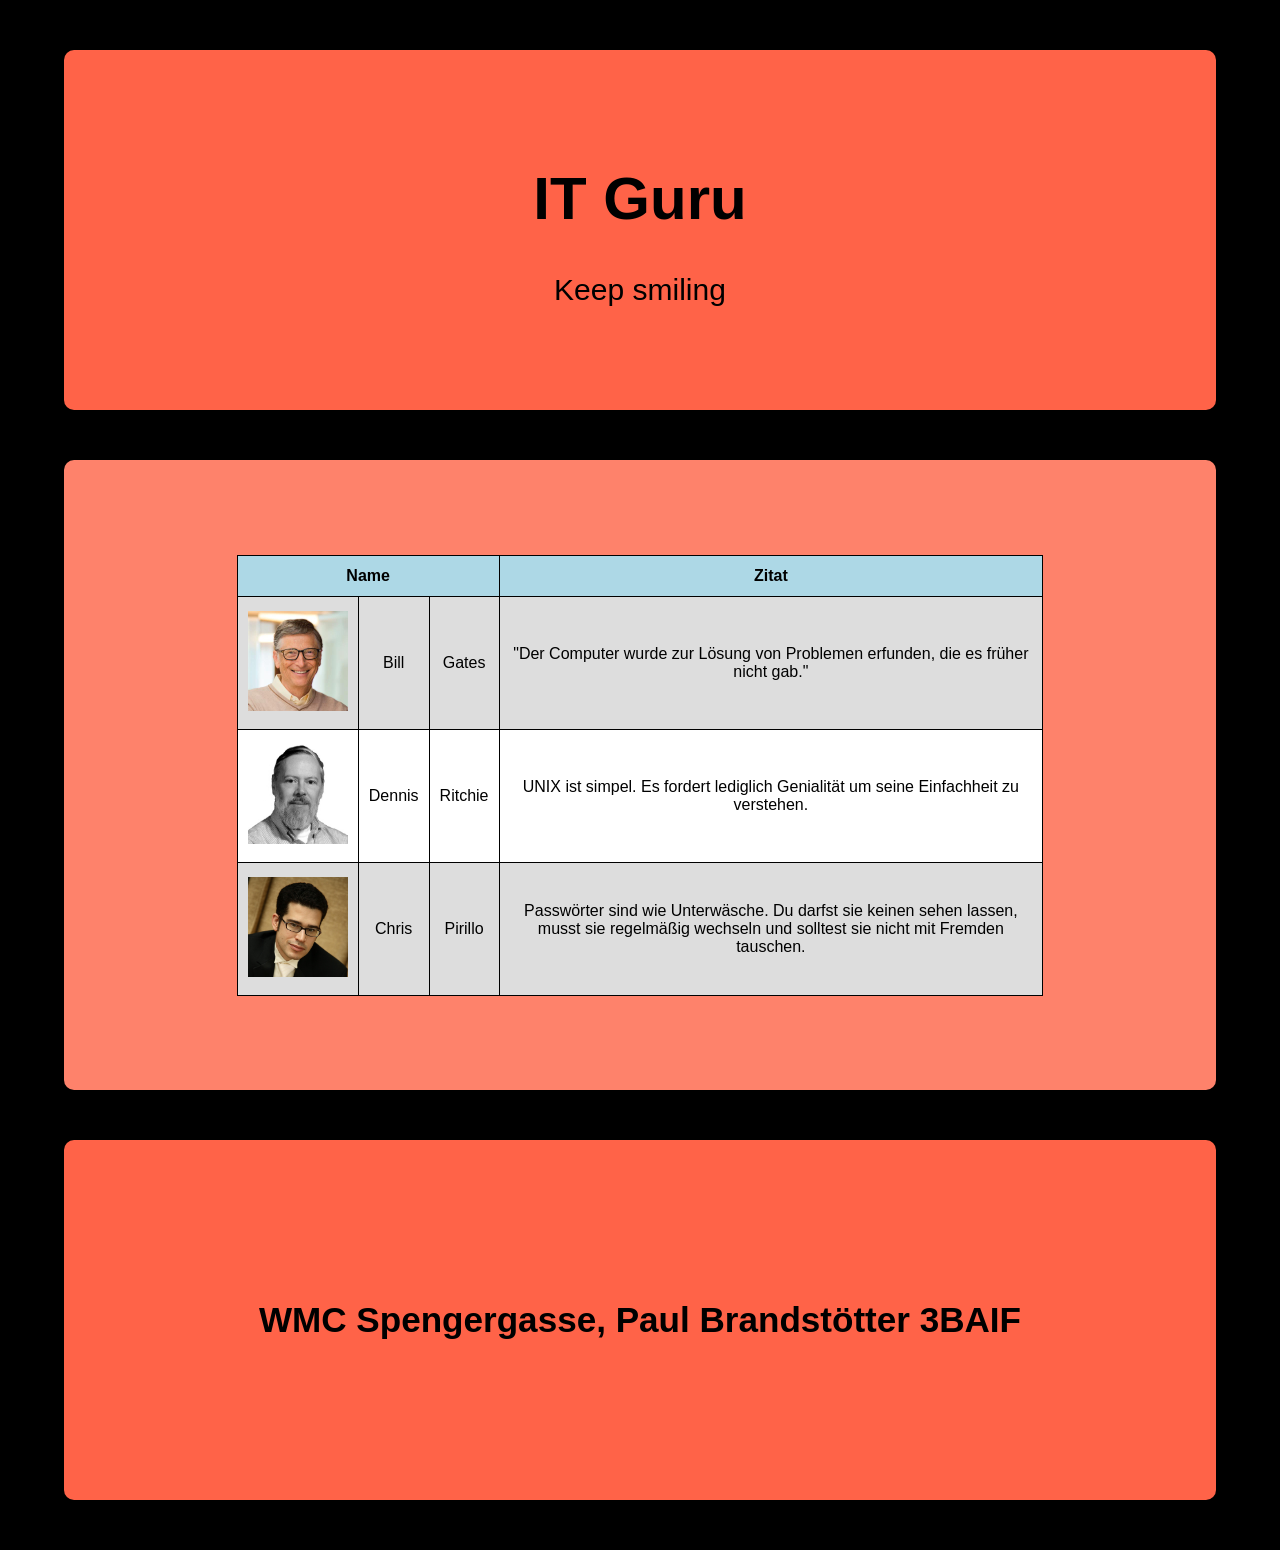
==== 4. IT Guru/Index.html @ 370c81d4 "Ordner_Strucktur Verbessert" ====
<!DOCTYPE html>
<html lang="en">

<head>
    <meta charset="UTF-8">
    <meta name="viewport" content="width=device-width, initial-scale=1.0">
    <link rel="stylesheet" href="css/Styles.css">
    <title>IT Guru</title>
</head>

<body>

    <div class="header">
        <div class="title">
            <h1>IT Guru</h1>
            <p>Keep smiling</p>
        </div>
    </div>

    <div class="main">

        <div class="content-table">
            <table>
                <tr class="tblue">
                    <th colspan="3">Name</th>
                    <th>Zitat</th>
                </tr>
                <tr class="tgray">
                    <td><img src="img/billgates.jpeg" width="100" height="100"></td>
                    <td>Bill</td>
                    <td>Gates</td>
                    <td>"Der Computer wurde
                        zur Lösung von
                        Problemen erfunden,
                        die es früher
                        nicht
                        gab."
                    </td>
                </tr>
                <tr>
                    <td><img src="img/dennisritchie.jpg" width="100" height="100"></td>
                    <td>Dennis</td>
                    <td>Ritchie</td>
                    <td>UNIX ist simpel. Es
                        fordert lediglich
                        Genialität um seine
                        Einfachheit zu
                        verstehen.
                    </td>
                </tr>
                <tr class="tgray">
                    <td><img src="img/chrispirillo.jpg" width="100" height="100"></td>
                    <td>Chris</td>
                    <td>Pirillo</td>
                    <td>
                        Passwörter sind wie
                        Unterwäsche. Du
                        darfst sie keinen
                        sehen lassen,
                        musst
                        sie regelmäßig
                        wechseln und solltest
                        sie nicht mit Fremden
                        tauschen.
                    </td>
            </table>
        </div>
    </div>

    <div class="footer">
        <div class="title">
            <h3>WMC Spengergasse, Paul Brandstötter 3BAIF</h3>
        </div>
    </div>

</body>

</html>
---- 4. IT Guru/css/Styles.css ----
body {
    font-family: Arial, sans-serif;
    background-color: #000000;
    margin: 0;
    padding: 0;
}

.header {
    position: relative;
    display: flex;
    flex-direction: column;
    justify-content: center;
    align-items: center;
    text-align: center;
    background-color: #FF6348;
    border-radius: 10px;
    max-width: 90%;
    height: 40vh;
    margin: 50px auto 0 auto;
}

.title {
    font-size: 30px;
    margin: 0;
}

.main {
    position: relative;
    display: flex;
    justify-content: center;
    align-items: center;
    background-color: #FE826B;
    border-radius: 10px;
    max-width: 90%;
    height: 70vh;
    margin: 50px auto 0 auto;
}

.content-table {
    position: absolute;
    width: 70%;
    height: 70%;
}

.content-table table {
    width: 100%;
    height: 100%;
    border-collapse: collapse;
    background-color: white;
    border-radius: 10px;
    padding: 10px;
}

.tblue {
    background-color: #ADD8E6;
}

.tgray {
    background-color: #DDDDDD;
}

table th,
table td {
    padding: 10px;
    text-align: center;
    border: 1px solid black;
}



.footer {
    position: relative;
    display: flex;
    flex-direction: column;
    justify-content: center;
    align-items: center;
    text-align: center;
    background-color: #FF6348;
    border-radius: 10px;
    max-width: 90%;
    height: 40vh;
    margin: 50px auto;
}
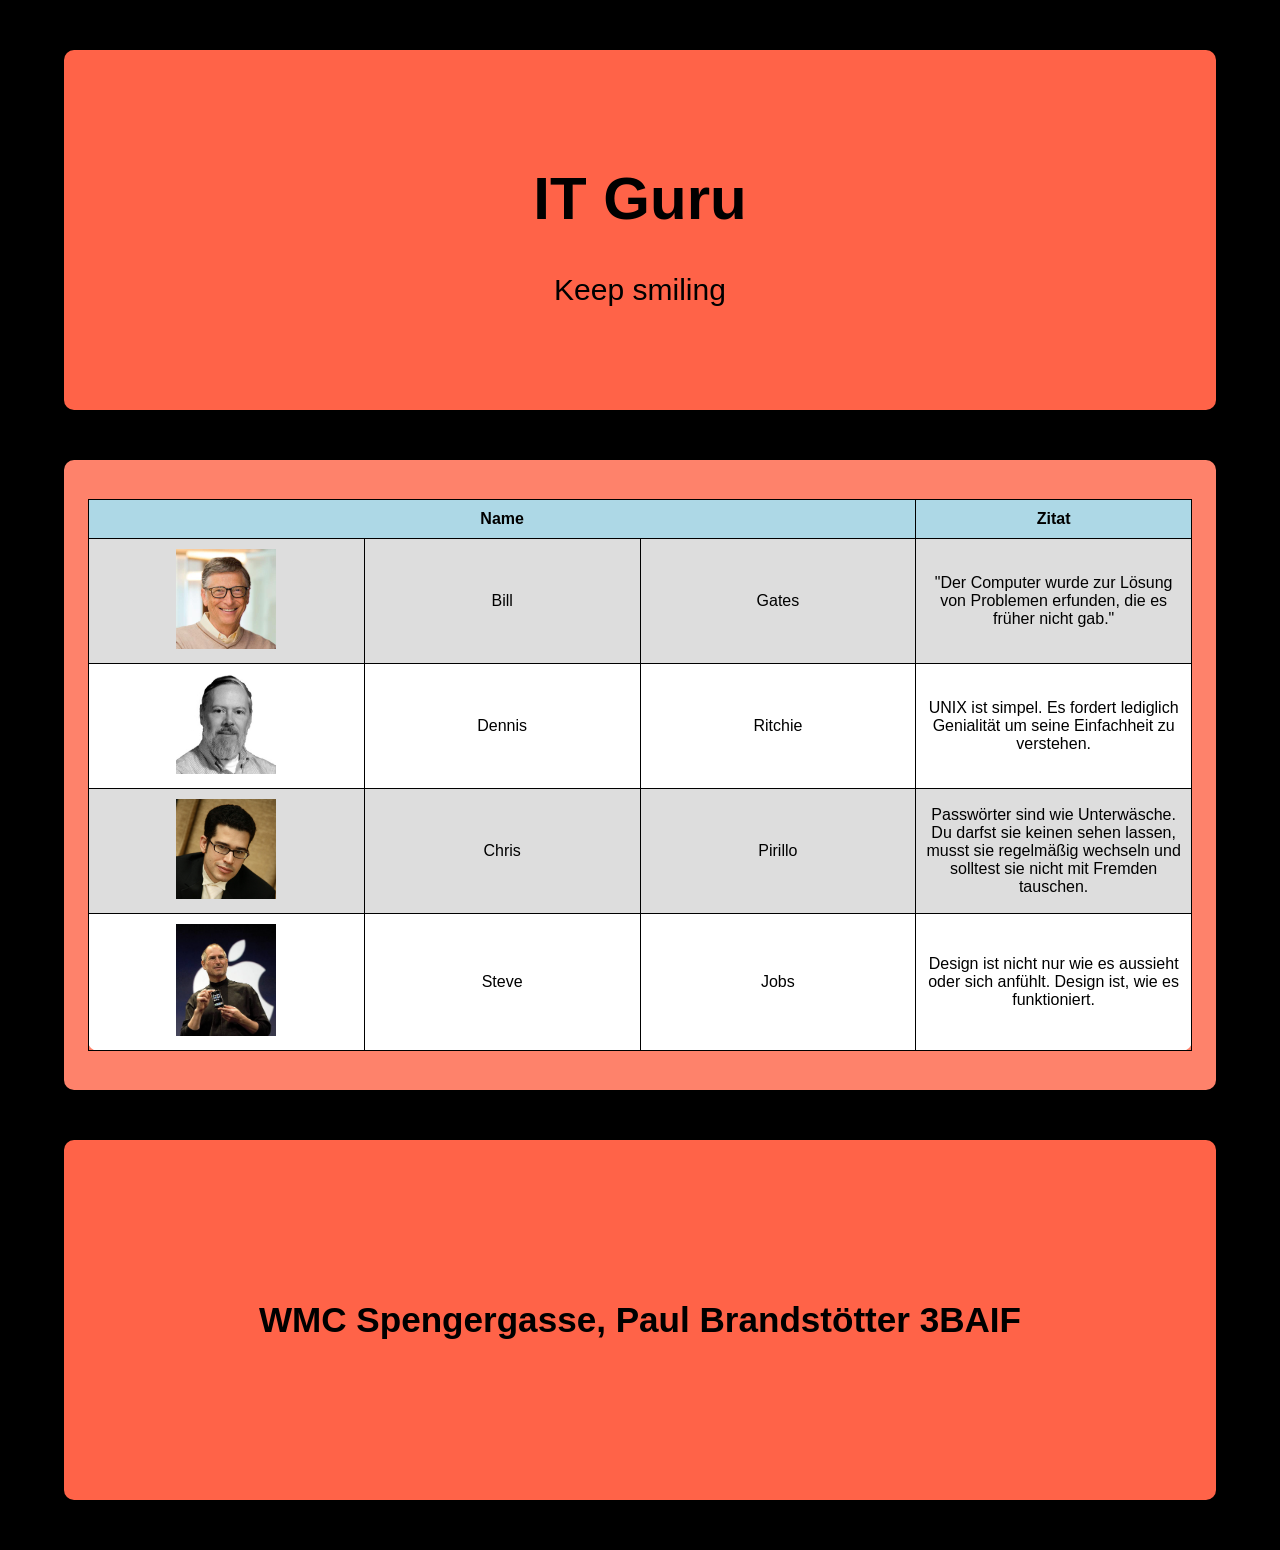
==== commit 9cbdd2cd: "Table gefixt" ====
--- a/4. IT Guru/Index.html
+++ b/4. IT Guru/Index.html
@@ -63,6 +63,15 @@
                         sie nicht mit Fremden
                         tauschen.
                     </td>
+                </tr>
+                <tr>
+                    <td><img src="img/jobs.jpg" width="100" height="100"></td>
+                    <td>Steve</td>
+                    <td>Jobs</td>
+                    <td>
+                        Design ist nicht nur wie es aussieht oder sich anfühlt. Design ist, wie es funktioniert.
+                    </td>
+                </tr>
             </table>
         </div>
     </div>
--- a/4. IT Guru/css/Styles.css
+++ b/4. IT Guru/css/Styles.css
@@ -23,32 +23,35 @@
     font-size: 30px;
     margin: 0;
 }
-
 .main {
-    position: relative;
     display: flex;
     justify-content: center;
     align-items: center;
     background-color: #FE826B;
     border-radius: 10px;
     max-width: 90%;
-    height: 70vh;
+    min-height: 70vh;
     margin: 50px auto 0 auto;
+    box-sizing: border-box;
+    padding: 24px;
 }
 
 .content-table {
-    position: absolute;
-    width: 70%;
-    height: 70%;
+    width: 100%;
 }
 
 .content-table table {
     width: 100%;
-    height: 100%;
+    table-layout: fixed;
     border-collapse: collapse;
     background-color: white;
     border-radius: 10px;
     padding: 10px;
+}
+
+.content-table img {
+    max-width: 100%;
+    height: auto;
 }
 
 .tblue {
